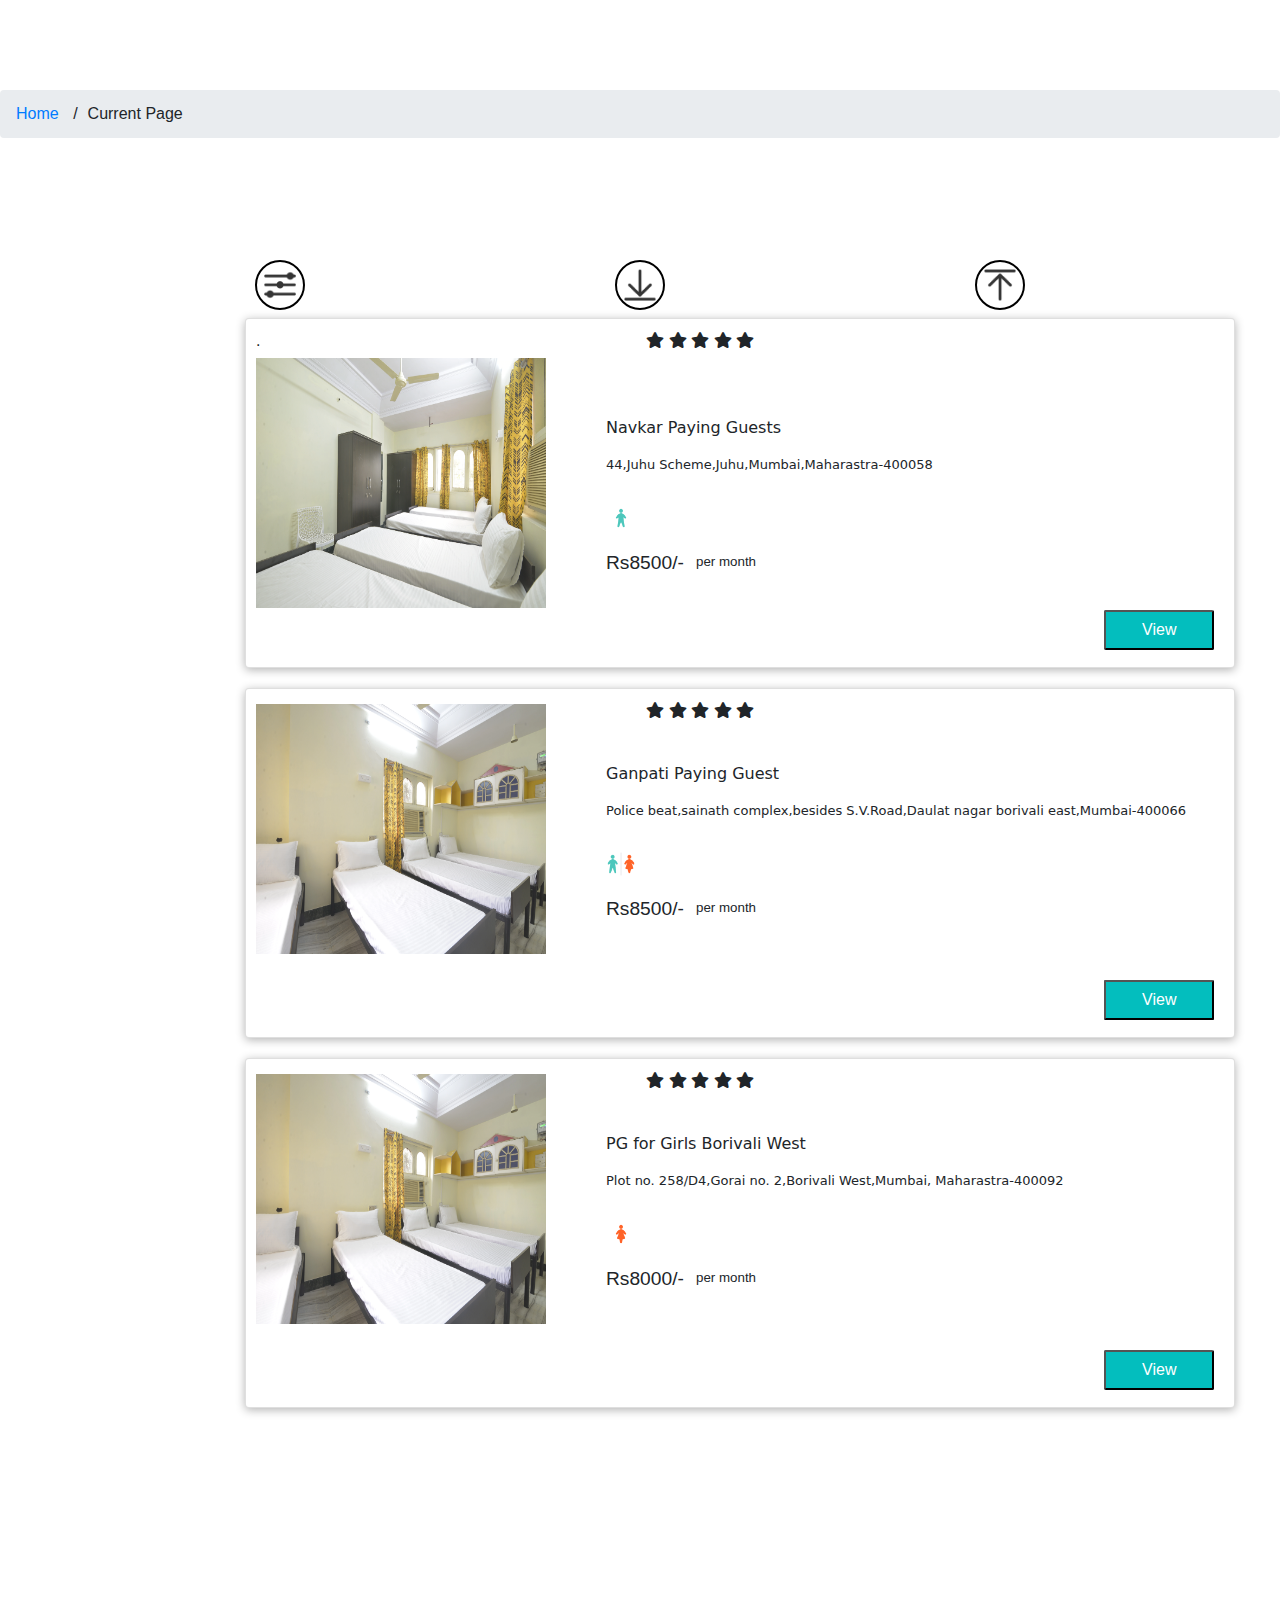
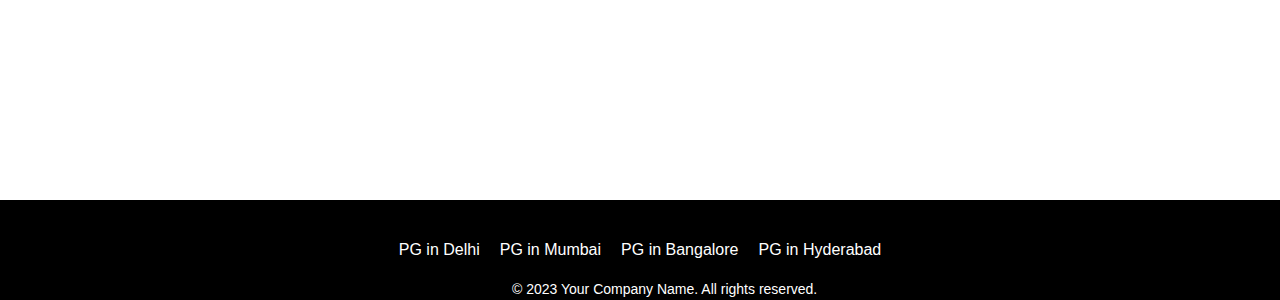
==== index.html @ 2e33b5b5 "Add files via upload" ====
<!DOCTYPE html>
<html lang="en">
<head>
    <meta charset="UTF-8">
    <meta name="viewport" content="width=device-width, initial-scale=1.0">
    <title>PGLife-Delhi</title>
<link rel="stylesheet" href="style.css">
<link rel="stylesheet" href="https://maxcdn.bootstrapcdn.com/bootstrap/4.5.2/css/bootstrap.min.css">
  <script src="https://ajax.googleapis.com/ajax/libs/jquery/3.5.1/jquery.min.js"></script>
  <script src="https://cdnjs.cloudflare.com/ajax/libs/popper.js/1.16.0/umd/popper.min.js"></script>
  <script src="https://maxcdn.bootstrapcdn.com/bootstrap/4.5.2/js/bootstrap.min.js"></script>
  <link rel="stylesheet" href="https://cdnjs.cloudflare.com/ajax/libs/font-awesome/5.15.3/css/all.min.css">

</head>
<body>
  <div class="modal fade" id="signupModal" tabindex="-1" role="dialog" aria-labelledby="signupModalLabel" aria-hidden="true">
    <div class="modal-dialog" role="document">
      <div class="modal-content">
        <div class="modal-header">
          <h5 class="modal-title" id="signupModalLabel">Create Account</h5>
          <button type="button" class="close" data-dismiss="modal" aria-label="Close">
            <span aria-hidden="true">&times;</span>
          </button>
        </div>
        <div class="modal-body">
          <form>
            <div class="form-group">
              <label for="fullName"><i class="fas fa-user"></i> Full Name</label>
              <input type="text" class="form-control" id="fullName">
            </div>
            <div class="form-group">
              <label for="phone"><i class="fas fa-phone"></i> Phone Number</label>
              <input type="text" class="form-control" id="phone">
            </div>
            <div class="form-group">
              <label for="email"><i class="fas fa-envelope"></i> Email</label>
              <input type="email" class="form-control" id="email">
            </div>
            <div class="form-group">
              <label for="password"><i class="fas fa-lock"></i> Password</label>
              <input type="password" class="form-control" id="password">
            </div>
            <div class="form-group">
              <label><i class="fas fa-venus-mars"></i> Gender</label>
              <div class="form-check">
                <input class="form-check-input" type="radio" name="gender" id="male" value="male">
                <label class="form-check-label" for="male">
                  Male
                </label>
              </div>
              <div class="form-check">
                <input class="form-check-input" type="radio" name="gender" id="female" value="female">
                <label class="form-check-label" for="female">
                  Female
                </label>
              </div>
            </div>
            <button type="submit" class="btn btn-primary btn-block">Create Account</button>
            <p>Already have an account?<a href="#">Login</a></p>
          </form>
        </div>
      </div>
    </div>
  </div>
  
  <div class="container">

  <img src="filter.png" alt="Photo 1" class="photo" id="p1" onclick="showPopup()">
  

    <img src="desc.png" alt="Photo 2" class="photo" id="p2">
    
    <img src="asc.png" alt="Photo 3" class="photo" id="p3">
  </div>
    <ul class="breadcrumb">
        <li><a href="majorsample.html">Home</a></li>
        <li>Current Page</li>
      </ul>
      
        
        <section class="container">
          <!--card1-->
            <div class="card">
              <span class="ratings">
              <i class="fas fa-star"></i>
              <i class="fas fa-star"></i>
              <i class="fas fa-star"></i>
              <i class="fas fa-star"></i>
              <i class="fas fa-star"></i>
            </span>.
            <div id="r-image">
            <img src="1d4f0757fdb86d5f.jpg" alt="rent home"></div>
            <h1 class="rooms" >Navkar Paying Guests</h1>
            <p class="location">44,Juhu Scheme,Juhu,Mumbai,Maharastra-400058</p>
            <h2 id="pay">Rs8500/-</h2>
            <p class="pmonth">per month</p>
            <a href="sampleproflie.html"><button type="login-button" class="view">View</button></a>
            <div class="gender">
                <img src="male.png" alt="male">
            </div>
        </div>
    <!--card2-->
        <div class="card">
          <span class="ratings">
            <i class="fas fa-star"></i>
            <i class="fas fa-star"></i>
            <i class="fas fa-star"></i>
            <i class="fas fa-star"></i>
            <i class="fas fa-star"></i>
          </span>
          <a href=""><button class="view">
            View
           </button></a>
           <div id="r-image">
            <img src="eace7b9114fd6046.jpg" alt="Room Image"></div>
            <h1 class="rooms">Ganpati Paying Guest</h2>
            <p class="location">Police beat,sainath complex,besides S.V.Road,Daulat nagar borivali east,Mumbai-400066</p>
            <h2 id="pay">Rs8500/-</h2>
            <p class="pmonth">per month</p>
            <div class="gender">
                <img src="unisex.png" alt="both">
            </div>
          <a href="sampleproflie.html"><button class="view">
           View
          </button></a>  
        </div>
        <!--card3-->
        <div class="card">
          <span class="ratings">
            <i class="fas fa-star"></i>
            <i class="fas fa-star"></i>
            <i class="fas fa-star"></i>
            <i class="fas fa-star"></i>
            <i class="fas fa-star"></i>
          </span>
          <div id="r-image">
            <img src="eace7b9114fd6046.jpg" alt="Room Image"></div>
            <h1 class="rooms">PG for Girls Borivali West</h2>
            <p class="location">Plot no. 258/D4,Gorai no. 2,Borivali West,Mumbai, Maharastra-400092</p>
            <h2 id="pay">Rs8000/-</h2>
            <p class="pmonth">per month</p>
            <div class="gender">
                <img src="female.png" alt="female">
            </div>
          <a href="sampleproflie.html"><button class="view">
           View
          </button></a>  
        </div>
        </section>
    </div>
    <div class="footer">
      <a href="index.html">PG in Delhi</a>
      <a href="mumbai.html">PG in Mumbai</a>
      <a href="bangalore.html">PG in Bangalore</a>
      <a href="hyderabad.html">PG in Hyderabad</a>
    </div>
    <div class="copyright">
      &copy; 2023 Your Company Name. All rights reserved.
    </div>
    
    <script>
        function showPopup() {
      var popupContainer = document.getElementById('popup-container');
      popupContainer.style.display = 'block';
    }

    function closePopup() {
      var popupContainer = document.getElementById('popup-container');
      popupContainer.style.display = 'none';
    }

    function applyFilter() {
      var selectedOptions = document.querySelectorAll('.option-box:hover');
      var filteredContent = ""; // Replace with your filtering logic

      selectedOptions.forEach(function(option) {
        filteredContent += option.innerHTML + "<br>";
      });

      
        console.log(filteredContent);
      
        // Close the popup
        closePopup();
    }
    </script>
    <script>
      const image = document.getElementById('image');
      const popup = document.getElementById('popup');
      const closeButton = document.querySelector('.close-button');
  
      image.addEventListener('click', function() {
        popup.style.display = 'flex';
      });
  
      closeButton.addEventListener('click', function() {
        popup.style.display = 'none';
      });
    </script>
</body>
</html>
---- style.css ----
.navbar {
    background-color: white;
  }
  .navbar img{
    width: 130px;
  }
  .footer {
    position: absolute;
    bottom: -1000px;
    width: 100%;
    height: 100px;
    background-color: black;
    display: flex;
    justify-content: center;
    align-items: center;
  }
  
  .footer a {
    margin: 0 10px;
    text-decoration: none;
    color: white;
    display: inline-block;
  }
  .copyright {
    position: absolute;
    bottom:-1000px;    
    left: 40%;
    color:white;
    font-size: 14px;
    margin-top: 10px;
  }
.ratings{
  position: absolute;
  right: 480px;
}
.image {
  display: flex;
  position: relative;
  top: 22px;
  left: -220px;

}
.image-container .image .name {
    margin-top: 5px;
    font-weight: bold;
    text-align: center;
  }
  .image-container .image img {
    width: 80px;
    height: 80px;
    object-fit: cover;
    border-radius: 50%;
    border: 2px solid black;
  }
  .name{
    position: relative;
    text-align: center;
    top: 20px;
  }
  .name img{
    width: 25px;
    height: 25px;  
  }
  .view{
    background-color:rgb(3, 190, 190);
  width:110px;
  height:40px;
  border-radius:2px;
  position: absolute;
  right: 2%;
  bottom: 5%;
  color: #fff;
  font-family: 'Segoe UI', Tahoma, Geneva, Verdana, sans-serif;
  font-size:16px;
  }
.container {
    display: flex;
			flex-wrap: wrap;
			justify-content: center;
			align-items: center;
			margin: 20px;
}
.card {
    position: absolute;
    top: 150px;
    left: 100px;
    display:flex;
    background-color: #fff;
    border-radius: 10px;
    box-shadow: 0px 2px 10px rgba(0, 0, 0, 0.3);
    margin: 10px;
    padding: 10px;
    width: 990px;
    height: 350px;
}

.rooms{
    font-size:12px;
    font-family:system-ui, -apple-system, BlinkMacSystemFont, 'Segoe UI', Roboto, Oxygen, Ubuntu, Cantarell, 'Open Sans', 'Helvetica Neue', sans-serif ;
    position: relative;
    right: -22px;
    bottom: -80px;
}
.location{
    font-size:12px;
    font-family:system-ui, -apple-system, BlinkMacSystemFont, 'Segoe UI', Roboto, Oxygen, Ubuntu, Cantarell, 'Open Sans', 'Helvetica Neue', sans-serif ;
    position: relative;
    right: 100px;
    bottom: -90px;
}
#pay{
    position: relative;
    right: -8px;
    top:  158px;
}
#pmonth{
    position: relative;
    left:20px;
    top:  169px;
}
.pmonth{
    position: relative;
    left: 105px;

}
.pay{
    position: relative;
    left:365px;
    top:165px;
}
.pmonth{
    position: relative;
    top: 175px;
    right:-59px;
}   
.city {
    position: relative;
    right: -45px;
}
.ratings img{
  position: relative;
  width: 40px;
  height: 5px;
  top:60px;
  right: 85px;
}
  .breadcrumb {
    margin: 20px 0;
    padding: 0;
    list-style: none;
    background-color: rgb(197, 206, 206);
    height: 100%;
  }

  .breadcrumb li {
    display: inline;
    font-size: 16px;
    margin-right: 10px;
  }

  .breadcrumb li::after {
    content: " /";
    margin-left: 10px;
  }

  .breadcrumb li:last-child::after {
    content: "";
    margin: 0;
  }
#r-image img{
    position: relative;
    top: 5px;
    display: flex;
    width: 290px;
    height: 250px;
}
.card .rooms {
    position: relative;
    top: -185px;
    right: -350px;
    display: flex;
    font-size: medium;
}
.card .location {
    position: relative;
    top: -175px;
    right: -350px;
    display: flex;
    font-size: small;
}
.card #pay{
    position: relative;
    top: -115px;
    right: -350px;
    display: flex;
    font-size:larger;
}
.card .pmonth {
    position: relative;
    top: -145px;
    left: 440px;
    display: flex;
    font-size:smaller;
}
.card .gender img{
    position: relative;
    top: -230px;
    right: -350px;
    width: 30px;
    height: 30px;
    display: flex;
    
}
.container {
    display: flex;
    justify-content: center;
  }

  .photo {
    position: relative;
    top: 240px;
    width: 50px;
    height: 50px;
    border-radius: 50%;
    border: 2px solid black;
    margin: 0 15px;
  }
.container #p1{
    position: relative;
    left: -280px;
}
.container #p3{
    position: relative;
    left: 280px;
}
.popup {
    position: fixed;
    top: 0;
    left: 0;
    width: 100%;
    height: 100%;
    background-color: rgba(0, 0, 0, 0.5);
    display: none;
    justify-content: center;
    align-items: center;
  }

  .popup-content {
    background-color: white;
    padding: 20px;
    border-radius: 5px;
    text-align: center;
    max-width: 400px; /* Adjust the width as desired */
    position: relative;
  }

  .popup-content h2 {
    font-size: 24px;
    margin-bottom: 10px;
  }

  .popup-content p {
    margin-bottom: 20px;
  }

  .popup-content button {
    display: block;
    width: 100%;
    padding: 10px;
    margin-bottom: 10px;
    border: 1px solid black;
    border-radius: 5px;
    background-color: white;
    transition: background-color 0.3s;
  }

  .popup-content button:hover {
    background-color: black;
    color: white;
  }

  .popup-content .confirm-button {
    background-color: green;
    color: white;
  }

  .close-button {
    position: absolute;
    top: 10px;
    right: 10px;
    cursor: pointer;
  }
  .popup {
    position: fixed;
    top: 50%;
    left: 50%;
    transform: translate(-50%, -50%);
    background-color: #fff;
    padding: 20px;
    box-shadow: 0 0 10px rgba(0, 0, 0, 0.5);
    display: none;
  }

  .popup.active {
    display: block;
  }

  .popup-heading {
    font-size: 18px;
    font-weight: bold;
    margin-bottom: 10px;
  }

  .popup-subheading {
    font-size: 14px;
    margin-bottom: 10px;
  }

  .popup-buttons {
    display: flex;
    flex-wrap: wrap;
    gap: 10px;
    justify-content: center;
  }

  .popup-buttons button {
    background-color: black;
    color: #fff;
    padding: 8px 16px;
    border: none;
    border-radius: 4px;
    cursor: pointer;
    transition: box-shadow 0.3s;
  }

  .popup-buttons button.okay {
    background-color: green;
  }

  .popup-buttons button:not(.okay):hover {
    box-shadow: 0 0 5px rgba(0, 0, 0, 0.5);
  }
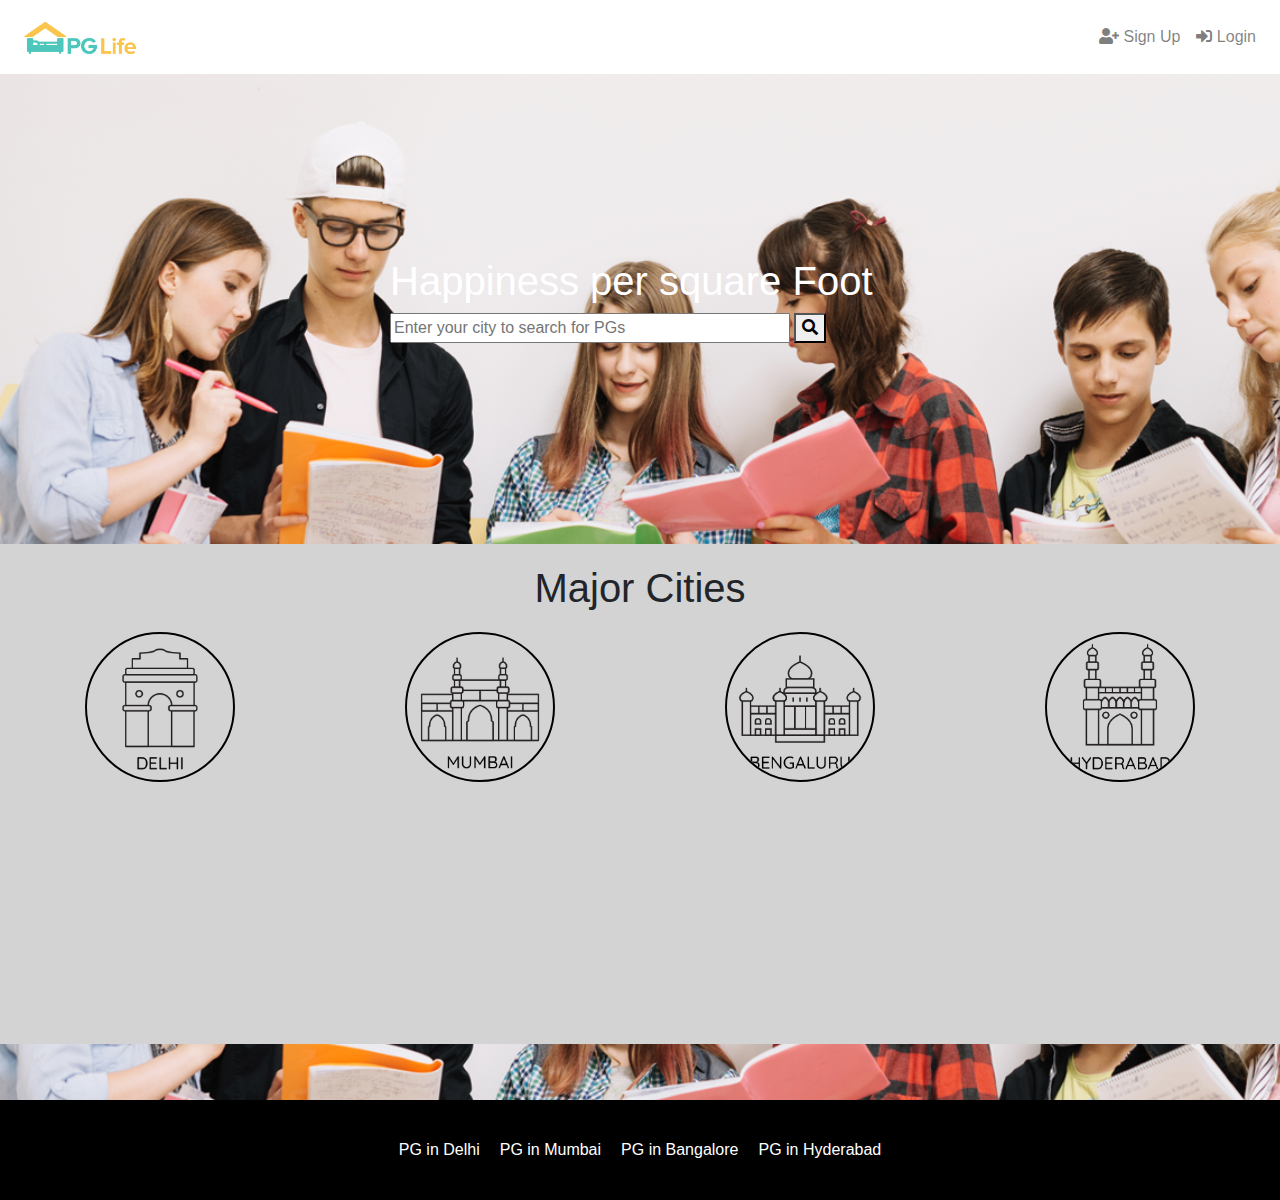
==== commit bdada7e4: "Update and rename majorsample.html to index.html" ====
--- a/index.html
+++ b/index.html
@@ -1,201 +1,213 @@
 <!DOCTYPE html>
-<html lang="en">
+<html>
 <head>
-    <meta charset="UTF-8">
-    <meta name="viewport" content="width=device-width, initial-scale=1.0">
-    <title>PGLife-Delhi</title>
-<link rel="stylesheet" href="style.css">
-<link rel="stylesheet" href="https://maxcdn.bootstrapcdn.com/bootstrap/4.5.2/css/bootstrap.min.css">
+    <link rel="stylesheet" href="https://maxcdn.bootstrapcdn.com/bootstrap/4.5.2/css/bootstrap.min.css">
   <script src="https://ajax.googleapis.com/ajax/libs/jquery/3.5.1/jquery.min.js"></script>
   <script src="https://cdnjs.cloudflare.com/ajax/libs/popper.js/1.16.0/umd/popper.min.js"></script>
   <script src="https://maxcdn.bootstrapcdn.com/bootstrap/4.5.2/js/bootstrap.min.js"></script>
   <link rel="stylesheet" href="https://cdnjs.cloudflare.com/ajax/libs/font-awesome/5.15.3/css/all.min.css">
+  <style>
+    
+    .navbar {
+      background-color: white;
+    }
+    .navbar img{
+      width: 130px;
+    }
+    body {
+        background-image: url("bg.png");
+      background-size: cover;
+      margin: 0;
+      padding: 0;
+    }
+    
+    #container {
+      position: relative;
+      bottom:-470px;
+      width: 100%;
+      height: 500px;
+      background-color: lightgray;
+    }
+    
+    #text {
+      text-align: center;
+      font-size: 24px;
+      padding-top: 20px;
+    }
+    
+    #images {
+      display: flex;
+      justify-content: space-around;
+      margin-top: 20px;
+    }
+    
+    .image {
+      width: 150px;
+      height: 150px;
+      border-radius: 50%;
+      border: 2px solid black;
+    }
+    .footer {
+  position: absolute;
+  bottom: -300px;
+  width: 100%;
+  height: 100px;
+  background-color: black;
+  display: flex;
+  justify-content: center;
+  align-items: center;
+}
 
+.footer a {
+  margin: 0 10px;
+  text-decoration: none;
+  color: white;
+  display: inline-block;
+}
+
+    .copyright {
+      color: white;
+      font-size: 14px;
+      margin-top: 10px;
+    }
+    .search-bar {
+  position: absolute;
+  top: 300px;
+  left: 50%;
+  transform: translate(-50%, -50%);
+  width: 500px;
+}
+.search-bar h1{
+    color: white;
+}
+.search-input input {
+width: 400px;
+}
+  </style>
+  <title>PGLife-Rooms of Your Dream</title>
 </head>
 <body>
-  <div class="modal fade" id="signupModal" tabindex="-1" role="dialog" aria-labelledby="signupModalLabel" aria-hidden="true">
-    <div class="modal-dialog" role="document">
-      <div class="modal-content">
-        <div class="modal-header">
-          <h5 class="modal-title" id="signupModalLabel">Create Account</h5>
-          <button type="button" class="close" data-dismiss="modal" aria-label="Close">
-            <span aria-hidden="true">&times;</span>
-          </button>
-        </div>
-        <div class="modal-body">
-          <form>
-            <div class="form-group">
-              <label for="fullName"><i class="fas fa-user"></i> Full Name</label>
-              <input type="text" class="form-control" id="fullName">
-            </div>
-            <div class="form-group">
-              <label for="phone"><i class="fas fa-phone"></i> Phone Number</label>
-              <input type="text" class="form-control" id="phone">
-            </div>
-            <div class="form-group">
-              <label for="email"><i class="fas fa-envelope"></i> Email</label>
-              <input type="email" class="form-control" id="email">
-            </div>
-            <div class="form-group">
-              <label for="password"><i class="fas fa-lock"></i> Password</label>
-              <input type="password" class="form-control" id="password">
-            </div>
-            <div class="form-group">
-              <label><i class="fas fa-venus-mars"></i> Gender</label>
-              <div class="form-check">
-                <input class="form-check-input" type="radio" name="gender" id="male" value="male">
-                <label class="form-check-label" for="male">
-                  Male
-                </label>
-              </div>
-              <div class="form-check">
-                <input class="form-check-input" type="radio" name="gender" id="female" value="female">
-                <label class="form-check-label" for="female">
-                  Female
-                </label>
-              </div>
-            </div>
-            <button type="submit" class="btn btn-primary btn-block">Create Account</button>
-            <p>Already have an account?<a href="#">Login</a></p>
-          </form>
-        </div>
-      </div>
+    <nav class="navbar navbar-expand-lg navbar-light sticky-top">
+        <a class="navbar-brand" href="#"><img src="logo.png" alt="Logo"></a>
+        <button class="navbar-toggler" type="button" data-toggle="collapse" data-target="#navbarNav" aria-controls="navbarNav" aria-expanded="false" aria-label="Toggle navigation">
+          <span class="navbar-toggler-icon"></span>
+        </button>
+        <div class="collapse navbar-collapse" id="navbarNav">
+          <ul class="navbar-nav ml-auto">
+            <li class="nav-item">
+              <a class="nav-link" href="#" data-toggle="modal" data-target="#signupModal"><i class="fas fa-user-plus"></i> Sign Up</a>
+            </li>
+            <li class="nav-item">
+              <a class="nav-link" href="#" data-toggle="modal" data-target="#loginModal"><i class="fas fa-sign-in-alt"></i> Login</a>
+            </li>
+          </ul>
+        </div>
+      </nav>
+    
+      <!-- Sign Up Modal -->
+      <div class="modal fade" id="signupModal" tabindex="-1" role="dialog" aria-labelledby="signupModalLabel" aria-hidden="true">
+        <div class="modal-dialog" role="document">
+          <div class="modal-content">
+            <div class="modal-header">
+              <h5 class="modal-title" id="signupModalLabel">Create Account</h5>
+              <button type="button" class="close" data-dismiss="modal" aria-label="Close">
+                <span aria-hidden="true">&times;</span>
+              </button>
+            </div>
+            <div class="modal-body">
+              <form>
+                <div class="form-group">
+                  <label for="fullName"><i class="fas fa-user"></i> Full Name</label>
+                  <input type="text" class="form-control" id="fullName">
+                </div>
+                <div class="form-group">
+                  <label for="phone"><i class="fas fa-phone"></i> Phone Number</label>
+                  <input type="text" class="form-control" id="phone">
+                </div>
+                <div class="form-group">
+                  <label for="email"><i class="fas fa-envelope"></i> Email</label>
+                  <input type="email" class="form-control" id="email">
+                </div>
+                <div class="form-group">
+                  <label for="password"><i class="fas fa-lock"></i> Password</label>
+                  <input type="password" class="form-control" id="password">
+                </div>
+                <div class="form-group">
+                  <label><i class="fas fa-venus-mars"></i> Gender</label>
+                  <div class="form-check">
+                    <input class="form-check-input" type="radio" name="gender" id="male" value="male">
+                    <label class="form-check-label" for="male">
+                      Male
+                    </label>
+                  </div>
+                  <div class="form-check">
+                    <input class="form-check-input" type="radio" name="gender" id="female" value="female">
+                    <label class="form-check-label" for="female">
+                      Female
+                    </label>
+                  </div>
+                </div>
+                <button type="submit" class="btn btn-primary btn-block">Create Account</button>
+              </form>
+            </div>
+          </div>
+        </div>
+      </div>
+    
+      <!-- Login Modal -->
+      <div class="modal fade" id="loginModal" tabindex="-1" role="dialog" aria-labelledby="loginModalLabel" aria-hidden="true">
+        <div class="modal-dialog" role="document">
+          <div class="modal-content">
+            <div class="modal-header">
+              <h5 class="modal-title" id="loginModalLabel">Login</h5>
+              <button type="button" class="close" data-dismiss="modal" aria-label="Close">
+                <span aria-hidden="true">&times;</span>
+              </button>
+            </div>
+            <div class="modal-body">
+              <form>
+                <div class="form-group">
+                  <label for="email"><i class="fas fa-envelope"></i> Email</label>
+                  <input type="email" class="form-control" id="email">
+                </div>
+                <div class="form-group">
+                  <label for="password"><i class="fas fa-lock"></i> Password</label>
+                  <input type="password" class="form-control" id="password">
+                </div>
+                <button type="submit" class="btn btn-primary btn-block">Login</button>
+              </form>
+            </div>
+          </div>
+        </div>
+      </div>
+      
+      </div>
+      <div class="search-bar">
+        <h1>Happiness per square Foot</h1>
+        <div class="search-input">
+          <input type="text" placeholder="Enter your city to search for PGs">
+          <button><i class="fas fa-search"></i></button>
+        </div>
+      </div>
+  <div id="container">
+    <div id="text">
+      <h1>Major Cities</h1>
+    </div>
+    <div id="images">
+     <a href="index.html"><img class="image" src="delhi.png"></a> 
+      <a href="mumbai.html"><img class="image" src="mumbai.png"></a>
+      <a href="bangalore.html"><img class="image" src="bangalore.png"></a>
+      <a href="hyderabad.html"><img class="image" src="hyderabad.png"></a>
     </div>
   </div>
-  
-  <div class="container">
-
-  <img src="filter.png" alt="Photo 1" class="photo" id="p1" onclick="showPopup()">
-  
-
-    <img src="desc.png" alt="Photo 2" class="photo" id="p2">
-    
-    <img src="asc.png" alt="Photo 3" class="photo" id="p3">
+  <div class="footer">
+    <a href="index.html">PG in Delhi</a>
+    <a href="mumbai.html">PG in Mumbai</a>
+    <a href="bangalore.html">PG in Bangalore</a>
+    <a href="hyderabad.html">PG in Hyderabad</a>
   </div>
-    <ul class="breadcrumb">
-        <li><a href="majorsample.html">Home</a></li>
-        <li>Current Page</li>
-      </ul>
-      
-        
-        <section class="container">
-          <!--card1-->
-            <div class="card">
-              <span class="ratings">
-              <i class="fas fa-star"></i>
-              <i class="fas fa-star"></i>
-              <i class="fas fa-star"></i>
-              <i class="fas fa-star"></i>
-              <i class="fas fa-star"></i>
-            </span>.
-            <div id="r-image">
-            <img src="1d4f0757fdb86d5f.jpg" alt="rent home"></div>
-            <h1 class="rooms" >Navkar Paying Guests</h1>
-            <p class="location">44,Juhu Scheme,Juhu,Mumbai,Maharastra-400058</p>
-            <h2 id="pay">Rs8500/-</h2>
-            <p class="pmonth">per month</p>
-            <a href="sampleproflie.html"><button type="login-button" class="view">View</button></a>
-            <div class="gender">
-                <img src="male.png" alt="male">
-            </div>
-        </div>
-    <!--card2-->
-        <div class="card">
-          <span class="ratings">
-            <i class="fas fa-star"></i>
-            <i class="fas fa-star"></i>
-            <i class="fas fa-star"></i>
-            <i class="fas fa-star"></i>
-            <i class="fas fa-star"></i>
-          </span>
-          <a href=""><button class="view">
-            View
-           </button></a>
-           <div id="r-image">
-            <img src="eace7b9114fd6046.jpg" alt="Room Image"></div>
-            <h1 class="rooms">Ganpati Paying Guest</h2>
-            <p class="location">Police beat,sainath complex,besides S.V.Road,Daulat nagar borivali east,Mumbai-400066</p>
-            <h2 id="pay">Rs8500/-</h2>
-            <p class="pmonth">per month</p>
-            <div class="gender">
-                <img src="unisex.png" alt="both">
-            </div>
-          <a href="sampleproflie.html"><button class="view">
-           View
-          </button></a>  
-        </div>
-        <!--card3-->
-        <div class="card">
-          <span class="ratings">
-            <i class="fas fa-star"></i>
-            <i class="fas fa-star"></i>
-            <i class="fas fa-star"></i>
-            <i class="fas fa-star"></i>
-            <i class="fas fa-star"></i>
-          </span>
-          <div id="r-image">
-            <img src="eace7b9114fd6046.jpg" alt="Room Image"></div>
-            <h1 class="rooms">PG for Girls Borivali West</h2>
-            <p class="location">Plot no. 258/D4,Gorai no. 2,Borivali West,Mumbai, Maharastra-400092</p>
-            <h2 id="pay">Rs8000/-</h2>
-            <p class="pmonth">per month</p>
-            <div class="gender">
-                <img src="female.png" alt="female">
-            </div>
-          <a href="sampleproflie.html"><button class="view">
-           View
-          </button></a>  
-        </div>
-        </section>
-    </div>
-    <div class="footer">
-      <a href="index.html">PG in Delhi</a>
-      <a href="mumbai.html">PG in Mumbai</a>
-      <a href="bangalore.html">PG in Bangalore</a>
-      <a href="hyderabad.html">PG in Hyderabad</a>
-    </div>
-    <div class="copyright">
-      &copy; 2023 Your Company Name. All rights reserved.
-    </div>
-    
-    <script>
-        function showPopup() {
-      var popupContainer = document.getElementById('popup-container');
-      popupContainer.style.display = 'block';
-    }
-
-    function closePopup() {
-      var popupContainer = document.getElementById('popup-container');
-      popupContainer.style.display = 'none';
-    }
-
-    function applyFilter() {
-      var selectedOptions = document.querySelectorAll('.option-box:hover');
-      var filteredContent = ""; // Replace with your filtering logic
-
-      selectedOptions.forEach(function(option) {
-        filteredContent += option.innerHTML + "<br>";
-      });
-
-      
-        console.log(filteredContent);
-      
-        // Close the popup
-        closePopup();
-    }
-    </script>
-    <script>
-      const image = document.getElementById('image');
-      const popup = document.getElementById('popup');
-      const closeButton = document.querySelector('.close-button');
-  
-      image.addEventListener('click', function() {
-        popup.style.display = 'flex';
-      });
-  
-      closeButton.addEventListener('click', function() {
-        popup.style.display = 'none';
-      });
-    </script>
+  <div class="copyright">
+    &copy; 2023 Your Company Name. All rights reserved.
+  </div>
 </body>
-</html>+</html>
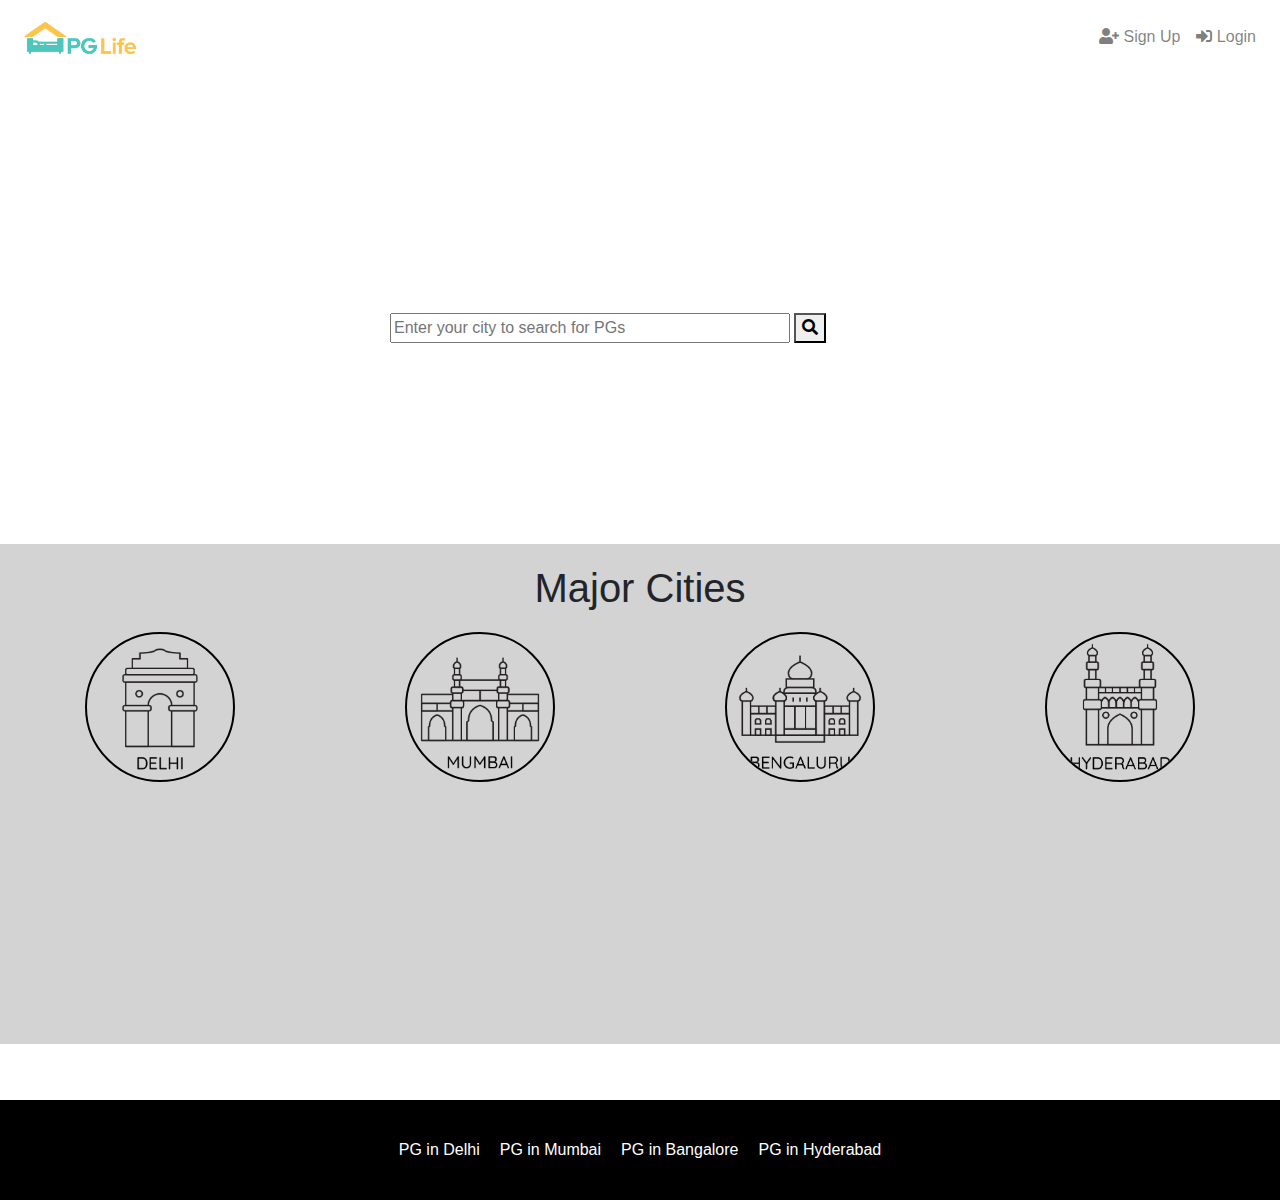
==== commit 6f232da7: "Update index.html" ====
--- a/index.html
+++ b/index.html
@@ -7,7 +7,11 @@
   <script src="https://maxcdn.bootstrapcdn.com/bootstrap/4.5.2/js/bootstrap.min.js"></script>
   <link rel="stylesheet" href="https://cdnjs.cloudflare.com/ajax/libs/font-awesome/5.15.3/css/all.min.css">
   <style>
-    
+    body {
+  margin: 0;
+  padding: 0;
+  font-family: Arial, sans-serif;
+}
     .navbar {
       background-color: white;
     }
@@ -15,7 +19,7 @@
       width: 130px;
     }
     body {
-        background-image: url("bg.png");
+    
       background-size: cover;
       margin: 0;
       padding: 0;
@@ -194,7 +198,7 @@
       <h1>Major Cities</h1>
     </div>
     <div id="images">
-     <a href="index.html"><img class="image" src="delhi.png"></a> 
+     <a href="delhi.html"><img class="image" src="delhi.png"></a> 
       <a href="mumbai.html"><img class="image" src="mumbai.png"></a>
       <a href="bangalore.html"><img class="image" src="bangalore.png"></a>
       <a href="hyderabad.html"><img class="image" src="hyderabad.png"></a>
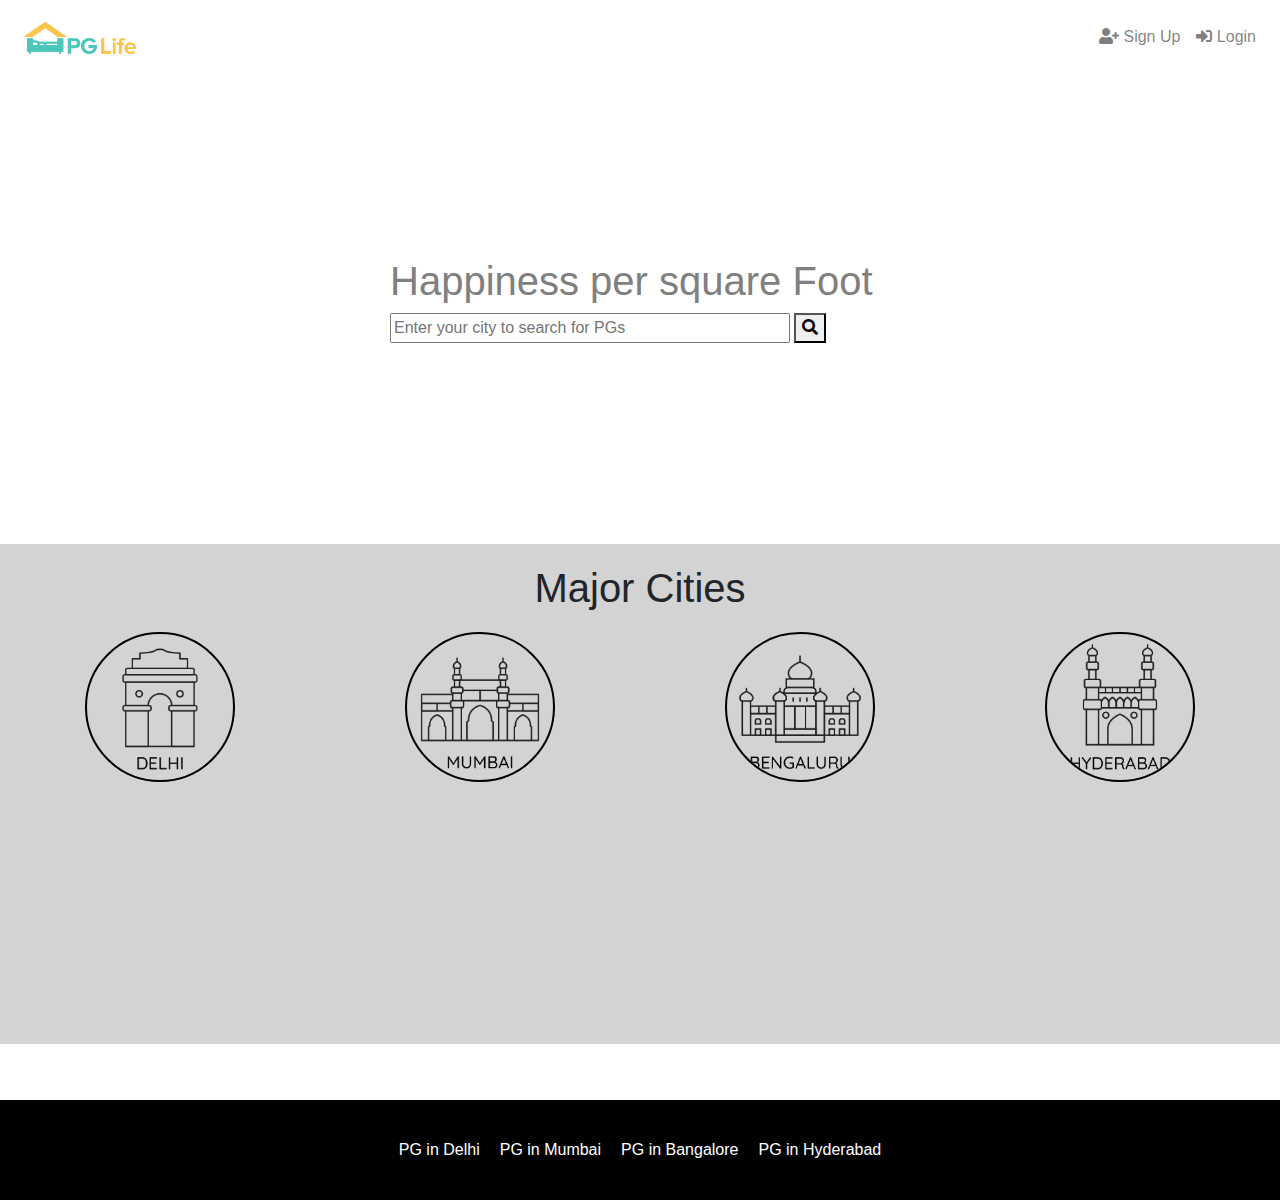
==== commit 78c0d499: "Update index.html" ====
--- a/index.html
+++ b/index.html
@@ -82,7 +82,7 @@
   width: 500px;
 }
 .search-bar h1{
-    color: white;
+    color: grey;
 }
 .search-input input {
 width: 400px;
